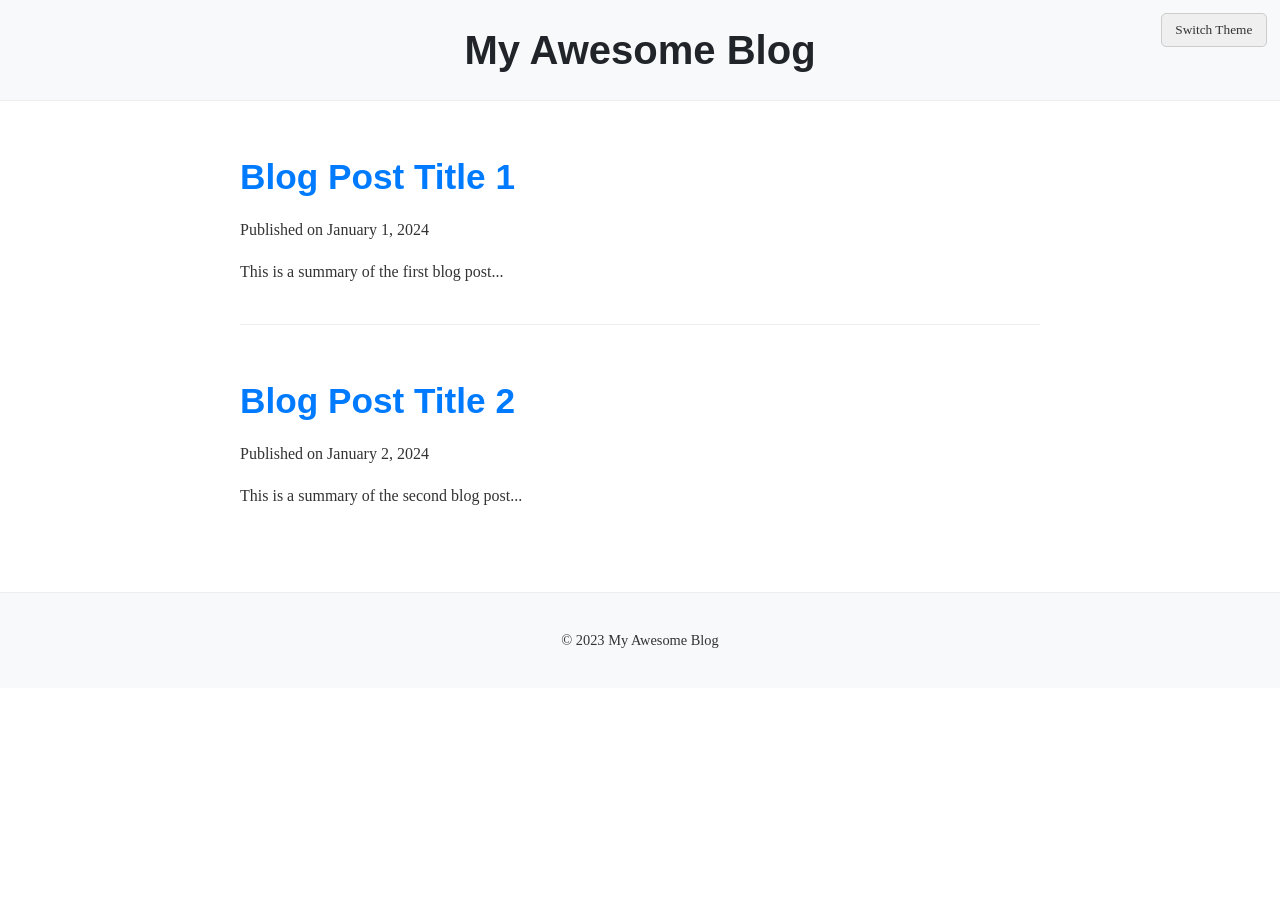
==== blog_index.html @ 434ca0e1 "Jules was unable to complete the task in time. Please review the work done so far and provide feedba" ====
<!DOCTYPE html>
<html lang="en">
<head>
    <meta charset="UTF-8">
    <meta name="viewport" content="width=device-width, initial-scale=1.0">
    <title>My Awesome Blog</title>
    <link rel="stylesheet" href="css/blog_style.css">
</head>
<body class="blog-index">
    <header>
        <h1>My Awesome Blog</h1>
        <button id="theme-switcher">Switch Theme</button>
    </header>
    <main>
        <article>
            <h2><a href="blog_article.html">Blog Post Title 1</a></h2>
            <p class="date">Published on January 1, 2024</p>
            <p>This is a summary of the first blog post...</p>
        </article>
        <article>
            <h2><a href="blog_article.html">Blog Post Title 2</a></h2>
            <p class="date">Published on January 2, 2024</p>
            <p>This is a summary of the second blog post...</p>
        </article>
    </main>
    <footer>
        <p>&copy; 2023 My Awesome Blog</p>
    </footer>
    <script src="js/theme_switcher.js"></script>
</body>
</html>
---- css/blog_style.css ----
:root {
    /* Light Theme Variables */
    --bg-color: #ffffff;
    --text-color: #333333;
    --link-color: #007bff;
    --link-hover-color: #0056b3;
    --header-bg: #f8f9fa;
    --footer-bg: #f8f9fa;
    --heading-color: #212529;
    --border-color: #eeeeee;
    --blockquote-bg: #f9f9f9;
    --blockquote-border: #ccc;
    --code-bg: #f0f0f0;
    --button-bg: #efefef;
    --button-text: #333333;
    --button-border: #cccccc;

    /* Font Variables */
    --font-body: 'Georgia', 'Times New Roman', Times, serif;
    --font-heading: 'Helvetica Neue', Arial, sans-serif; /* A cleaner sans-serif for headings */
    /* Alternative heading font: --font-heading: 'Playfair Display', serif; */

    --content-max-width: 800px; /* For readability of long articles */
}

body {
    font-family: var(--font-body);
    margin: 0;
    padding: 0;
    background-color: var(--bg-color);
    color: var(--text-color);
    line-height: 1.6;
    transition: background-color 0.3s, color 0.3s;
}

body.dark-theme {
    /* Dark Theme Variable Overrides */
    --bg-color: #22272e; /* Darker blue-grey */
    --text-color: #c9d1d9; /* Lighter grey */
    --link-color: #58a6ff;
    --link-hover-color: #2f81f7;
    --header-bg: #1c2128;
    --footer-bg: #1c2128;
    --heading-color: #c9d1d9;
    --border-color: #373e47;
    --blockquote-bg: #2d333b;
    --blockquote-border: #444c56;
    --code-bg: #373e47;
    --button-bg: #373e47;
    --button-text: #c9d1d9;
    --button-border: #555c66;
}

header, footer {
    background-color: var(--header-bg);
    padding: 1.5em 1em;
    text-align: center;
    border-bottom: 1px solid var(--border-color);
}

footer {
    border-top: 1px solid var(--border-color);
    border-bottom: none;
    margin-top: 3em;
    font-size: 0.9em;
}

header h1 {
    font-family: var(--font-heading);
    font-size: 2.5em; /* Increased size */
    margin: 0;
    color: var(--heading-color);
}

header h1 a {
    text-decoration: none;
    color: inherit;
}

main {
    display: block; /* Ensure main is block for margin auto to work */
    max-width: var(--content-max-width);
    margin: 2em auto; /* Centering content */
    padding: 0 1em; /* Padding for smaller screens */
}

article { /* Styling for article previews on index and full article container */
    margin-bottom: 2.5em;
    padding-bottom: 1.5em;
}

/* On index page, add border to article snippets */
.blog-index main > article {
     border-bottom: 1px solid var(--border-color);
}

.blog-index main > article:last-child {
    border-bottom: none;
}

h1, h2, h3, h4, h5, h6 {
    font-family: var(--font-heading);
    color: var(--heading-color);
    margin-top: 1.5em;
    margin-bottom: 0.5em;
    line-height: 1.3;
}

h1 { font-size: 2.8em; } /* For article titles primarily */
h2 { font-size: 2.2em; } /* For index page article titles & major sections */
h3 { font-size: 1.8em; }
h4 { font-size: 1.4em; }

p {
    margin-bottom: 1em;
}

a {
    color: var(--link-color);
    text-decoration: none;
}

a:hover {
    color: var(--link-hover-color);
    text-decoration: underline;
}

img {
    max-width: 100%;
    height: auto;
    display: block; /* To remove bottom space */
    margin: 1em 0; /* Default margin for images */
}

#theme-switcher {
    position: absolute;
    top: 1em;
    right: 1em;
    padding: 0.6em 1em;
    cursor: pointer;
    border: 1px solid var(--button-border);
    background-color: var(--button-bg);
    color: var(--button-text);
    border-radius: 5px;
    font-family: var(--font-body);
}

/* Add a class to body of index page to differentiate if needed */
/* For example: <body class="blog-index"> */

/* Ensure article content within blog_article.html also respects max-width */
.blog-article main article {
    max-width: var(--content-max-width);
    margin: 0 auto; /* Center the article content if not already by main */
}

/* Specific styling for elements within an article - will be expanded in next step */
.blog-article .date {
    color: #777; /* Keep date subtle, might need dark theme var */
    font-size: 0.9em;
    margin-bottom: 1.5em;
}

body.dark-theme .blog-article .date {
    color: #888;
}

/* --- Content Styling --- */

/* Blockquotes */
blockquote {
    background-color: var(--blockquote-bg);
    border-left: 5px solid var(--blockquote-border);
    margin: 1.5em 0; /* Adjusted margin, no horizontal margin for full width effect if desired */
    padding: 1em 1.5em;
    font-style: italic;
    color: var(--text-color); /* Ensure text color contrasts with blockquote bg */
}

blockquote p {
    margin-bottom: 0.5em;
}

blockquote footer {
    font-style: normal;
    font-size: 0.9em;
    color: var(--text-color); /* Ensure this also has good contrast */
    text-align: right;
    background-color: transparent; /* Override default footer styles */
    padding: 0.5em 0 0 0;
    border: none; /* Override default footer styles */
    margin-top: 0.5em;
}

body.dark-theme blockquote {
    /* color: var(--text-color); Ensure this is handled by general var */
}

body.dark-theme blockquote footer {
    /* color: var(--text-color); */
}


/* Figures and Captions for Images */
figure {
    margin: 1.5em 0; /* Allow figures to take full width or be centered by main */
    padding: 0;
}

figure img {
    margin-bottom: 0.5em; /* Space between image and caption */
}

figcaption {
    font-size: 0.9em;
    color: #555555; /* Slightly lighter than main text for subtlety */
    text-align: center;
    font-style: italic;
    line-height: 1.4;
    padding: 0.3em 0;
}

body.dark-theme figcaption {
    color: #aaaaaa;
}

/* Code Blocks */
pre {
    background-color: var(--code-bg);
    padding: 1em;
    overflow-x: auto;
    border-radius: 4px;
    font-family: 'Menlo', 'Monaco', 'Consolas', 'Courier New', monospace;
    font-size: 0.9em;
    line-height: 1.5;
    margin: 1.5em 0;
    white-space: pre; /* Ensure preformatting is respected */
}

pre code {
    font-family: inherit; /* Inherit font stack from pre */
    background-color: transparent; /* Code inside pre shouldn't have its own bg */
    padding: 0;
    border-radius: 0;
    font-size: inherit; /* Inherit font size from pre */
}

/* Refined Publication Date styling (if needed, review from Step 4) */
.blog-article .date {
    display: block; /* Ensure it takes its own line */
    color: #6c757d; /* Bootstrap-like subtle color */
    font-size: 0.9em;
    margin-bottom: 2em; /* More space after date before content */
    font-style: italic;
}

body.dark-theme .blog-article .date {
    color: #8892b0; /* A suitable subtle color for dark theme */
}

/* Horizontal Rule */
hr {
    border: 0;
    height: 1px;
    background-color: var(--border-color);
    margin: 3em 0; /* Generous spacing */
}

/* Improve list styling */
ul, ol {
    margin-bottom: 1em;
    padding-left: 1.5em; /* Standard indentation */
}

li {
    margin-bottom: 0.5em;
}
EOF
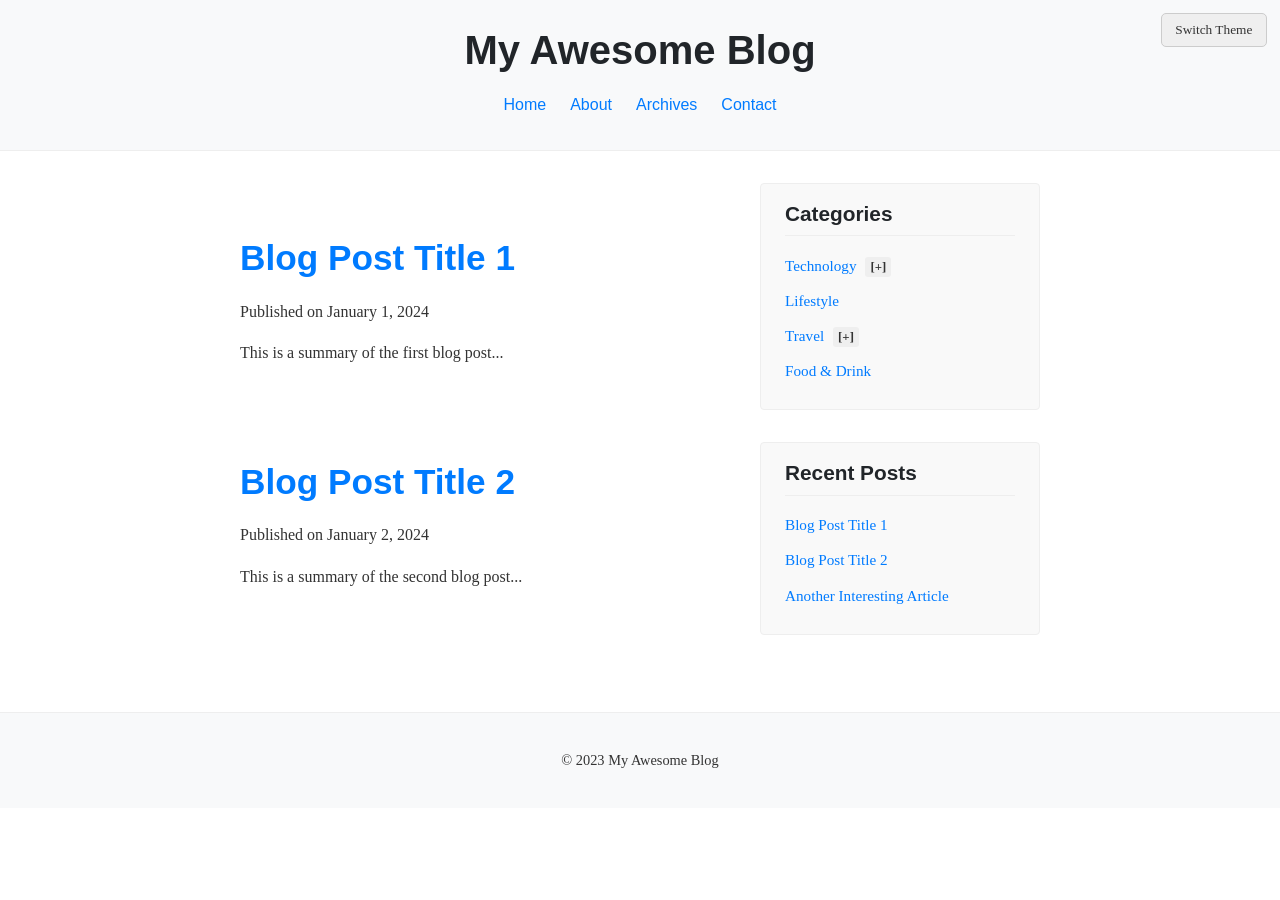
==== commit c8483590: "feat: Create HTML/CSS blog template with navigation and sidebar I've implemented a responsive HTML a" ====
--- a/blog_index.html
+++ b/blog_index.html
@@ -9,19 +9,51 @@
 <body class="blog-index">
     <header>
         <h1>My Awesome Blog</h1>
+        <nav class="primary-navigation"><ul><li><a href="blog_index.html">Home</a></li><li><a href="#">About</a></li><li><a href="#">Archives</a></li><li><a href="#">Contact</a></li></ul></nav>
         <button id="theme-switcher">Switch Theme</button>
     </header>
     <main>
-        <article>
-            <h2><a href="blog_article.html">Blog Post Title 1</a></h2>
-            <p class="date">Published on January 1, 2024</p>
-            <p>This is a summary of the first blog post...</p>
-        </article>
-        <article>
-            <h2><a href="blog_article.html">Blog Post Title 2</a></h2>
-            <p class="date">Published on January 2, 2024</p>
-            <p>This is a summary of the second blog post...</p>
-        </article>
+        <div class="main-content-area">
+            <article>
+                <h2><a href="blog_article.html">Blog Post Title 1</a></h2>
+                <p class="date">Published on January 1, 2024</p>
+                <p>This is a summary of the first blog post...</p>
+            </article>
+            <article>
+                <h2><a href="blog_article.html">Blog Post Title 2</a></h2>
+                <p class="date">Published on January 2, 2024</p>
+                <p>This is a summary of the second blog post...</p>
+            </article>
+        </div>
+        <aside class="sidebar">
+            <div class="widget categories-widget">
+                <h4>Categories</h4>
+                <ul>
+                    <li class="has-children"><a href="#" class="category-parent-link">Technology</a> <span class="category-toggle">[+]</span>
+                        <ul>
+                            <li><a href="#">Web Development</a></li>
+                            <li><a href="#">Software Engineering</a></li>
+                        </ul>
+                    </li>
+                    <li><a href="#">Lifestyle</a></li>
+                    <li class="has-children"><a href="#" class="category-parent-link">Travel</a> <span class="category-toggle">[+]</span>
+                        <ul>
+                            <li><a href="#">Europe</a></li>
+                            <li><a href="#">Asia</a></li>
+                        </ul>
+                    </li>
+                    <li><a href="#">Food & Drink</a></li>
+                </ul>
+            </div>
+            <div class="widget recent-posts-widget">
+                <h4>Recent Posts</h4>
+                <ul>
+                    <li><a href="blog_article.html">Blog Post Title 1</a></li>
+                    <li><a href="blog_article.html">Blog Post Title 2</a></li>
+                    <li><a href="#">Another Interesting Article</a></li>
+                </ul>
+            </div>
+        </aside>
     </main>
     <footer>
         <p>&copy; 2023 My Awesome Blog</p>
--- a/css/blog_style.css
+++ b/css/blog_style.css
@@ -77,11 +77,141 @@
     color: inherit;
 }
 
+/* --- Sidebar and Two-Column Layout Styling --- */
 main {
-    display: block; /* Ensure main is block for margin auto to work */
-    max-width: var(--content-max-width);
+    display: flex; /* Use flexbox for main content and sidebar */
+    flex-wrap: wrap; /* Allow sidebar to wrap on smaller screens */
+    gap: 2em; /* Space between main content and sidebar */
+    max-width: var(--content-max-width); /* Keep overall width constraint */
     margin: 2em auto; /* Centering content */
     padding: 0 1em; /* Padding for smaller screens */
+}
+
+.main-content-area {
+    flex: 3; /* Takes up 3 parts of the space */
+    min-width: 0; /* Prevent flexbox overflow issues */
+}
+
+.sidebar {
+    flex: 1; /* Takes up 1 part of the space */
+    min-width: 280px; /* Minimum width for the sidebar before it wraps or shrinks too much */
+    /* Consider adding a border or subtle background if needed */
+    /* border-left: 1px solid var(--border-color); */
+    /* padding-left: 1.5em; */
+}
+
+/* Sidebar Widgets */
+.widget {
+    background-color: var(--blockquote-bg); /* Re-use for a subtle background */
+    padding: 1em 1.5em;
+    margin-bottom: 2em;
+    border-radius: 4px;
+    border: 1px solid var(--border-color);
+}
+
+.widget h4 { /* Widget titles */
+    font-family: var(--font-heading);
+    font-size: 1.3em;
+    color: var(--heading-color);
+    margin-top: 0;
+    margin-bottom: 0.8em;
+    padding-bottom: 0.4em;
+    border-bottom: 1px solid var(--border-color);
+}
+
+/* Category Tree / Widget List Styling */
+.widget ul {
+    list-style: none;
+    padding-left: 0; /* Remove default padding */
+    margin-bottom: 0;
+}
+
+.widget li {
+    margin-bottom: 0.6em;
+}
+
+.widget a {
+    text-decoration: none;
+    color: var(--link-color);
+    font-size: 0.95em;
+    transition: color 0.2s ease-in-out;
+}
+
+.widget a:hover,
+.widget a:focus {
+    color: var(--link-hover-color);
+    text-decoration: underline;
+}
+
+/* Nested lists in widgets (for categories) */
+.widget ul ul {
+    padding-left: 1.2em; /* Indentation for sub-categories */
+    margin-top: 0.6em;
+    /* Add a visual cue for nesting if desired, e.g., border-left */
+}
+
+.widget ul ul li:last-child {
+    margin-bottom: 0; /* No margin for last sub-item before next top-level item */
+}
+
+
+/* Responsive adjustments for sidebar layout */
+@media (max-width: 992px) { /* Tablet and below */
+    .main-content-area {
+        /* On tablets, content area could take more relative space or stack */
+        flex-basis: 65%;
+    }
+    .sidebar {
+        flex-basis: 30%;
+    }
+}
+
+/* Category Tree Interactivity */
+.categories-widget li.has-children > ul {
+    display: none; /* Initially hide sub-categories */
+    padding-left: 1.5em; /* Keep consistent indentation */
+    margin-top: 0.5em;
+}
+
+.categories-widget li.has-children.expanded > ul {
+    display: block; /* Show when expanded */
+}
+
+.category-toggle {
+    cursor: pointer;
+    font-weight: bold;
+    margin-left: 5px;
+    padding: 0 5px;
+    border-radius: 3px;
+    background-color: var(--button-bg);
+    color: var(--button-text);
+    font-size: 0.8em;
+    display: inline-block;
+    user-select: none; /* Prevent text selection */
+}
+
+.categories-widget li.has-children > a.category-parent-link {
+    /* Optional: if you want the link itself to also toggle, style accordingly */
+    /* For now, only the span toggles */
+}
+
+@media (max-width: 768px) { /* Mobile */
+    main {
+        flex-direction: column; /* Stack main content and sidebar */
+        gap: 0; /* Remove gap when stacked, rely on widget margins */
+    }
+
+    .main-content-area,
+    .sidebar {
+        flex-basis: 100%; /* Both take full width */
+        min-width: 100%;
+    }
+
+    .sidebar {
+        margin-top: 2em; /* Add space when sidebar is stacked below content */
+        /* border-left: none; */ /* Remove side border if it was added */
+        /* padding-left: 0; */
+    }
 }
 
 article { /* Styling for article previews on index and full article container */
@@ -275,4 +405,76 @@
 li {
     margin-bottom: 0.5em;
 }
-EOF
+
+/* --- Primary Navigation Styling --- */
+.primary-navigation {
+    margin-top: 1em; /* Space below the main title */
+    margin-bottom: 0.5em; /* Space above the theme switcher if it's pushed down */
+    text-align: center; /* Center the nav links */
+}
+
+.primary-navigation ul {
+    list-style: none;
+    padding: 0;
+    margin: 0;
+    display: inline-block; /* Allows centering of the ul itself if needed */
+}
+
+.primary-navigation li {
+    display: inline-block; /* Arrange links horizontally */
+    margin: 0 0.75em; /* Space between links */
+}
+
+.primary-navigation a {
+    text-decoration: none;
+    color: var(--link-color);
+    font-family: var(--font-heading); /* Use heading font for nav links for consistency */
+    font-size: 1em; /* Adjust as needed */
+    padding: 0.3em 0; /* Slight padding for better click area */
+    border-bottom: 2px solid transparent; /* For hover effect */
+    transition: border-bottom-color 0.2s ease-in-out, color 0.2s ease-in-out;
+}
+
+.primary-navigation a:hover,
+.primary-navigation a:focus {
+    color: var(--link-hover-color);
+    border-bottom-color: var(--link-hover-color);
+}
+
+/* Adjust theme switcher position slightly if needed due to nav */
+/* The theme switcher is absolutely positioned, so it might be okay,
+   but let's ensure header has position: relative for robust placement. */
+header {
+    position: relative; /* Ensures absolute positioning of children is relative to header */
+}
+
+/* Responsive considerations for primary navigation */
+@media (max-width: 768px) {
+    .primary-navigation li {
+        margin: 0 0.5em; /* Reduce spacing on smaller screens */
+    }
+    .primary-navigation a {
+        font-size: 0.95em;
+    }
+}
+
+@media (max-width: 480px) {
+    .primary-navigation ul {
+        display: flex; /* Allow wrapping */
+        flex-wrap: wrap;
+        justify-content: center;
+    }
+    .primary-navigation li {
+        margin: 0.3em 0.5em; /* Adjust for wrapped items */
+    }
+    header h1 {
+        font-size: 2em; /* Slightly reduce title size if nav takes space */
+    }
+    #theme-switcher {
+        /* Example: move button if header becomes too crowded.
+           For now, assuming it's fine due to nav text centering.
+           If nav pushes it, it might need to be static or part of flow.
+           Let's test current absolute positioning first. */
+        /* position: static; margin-top: 0.5em; */
+    }
+}
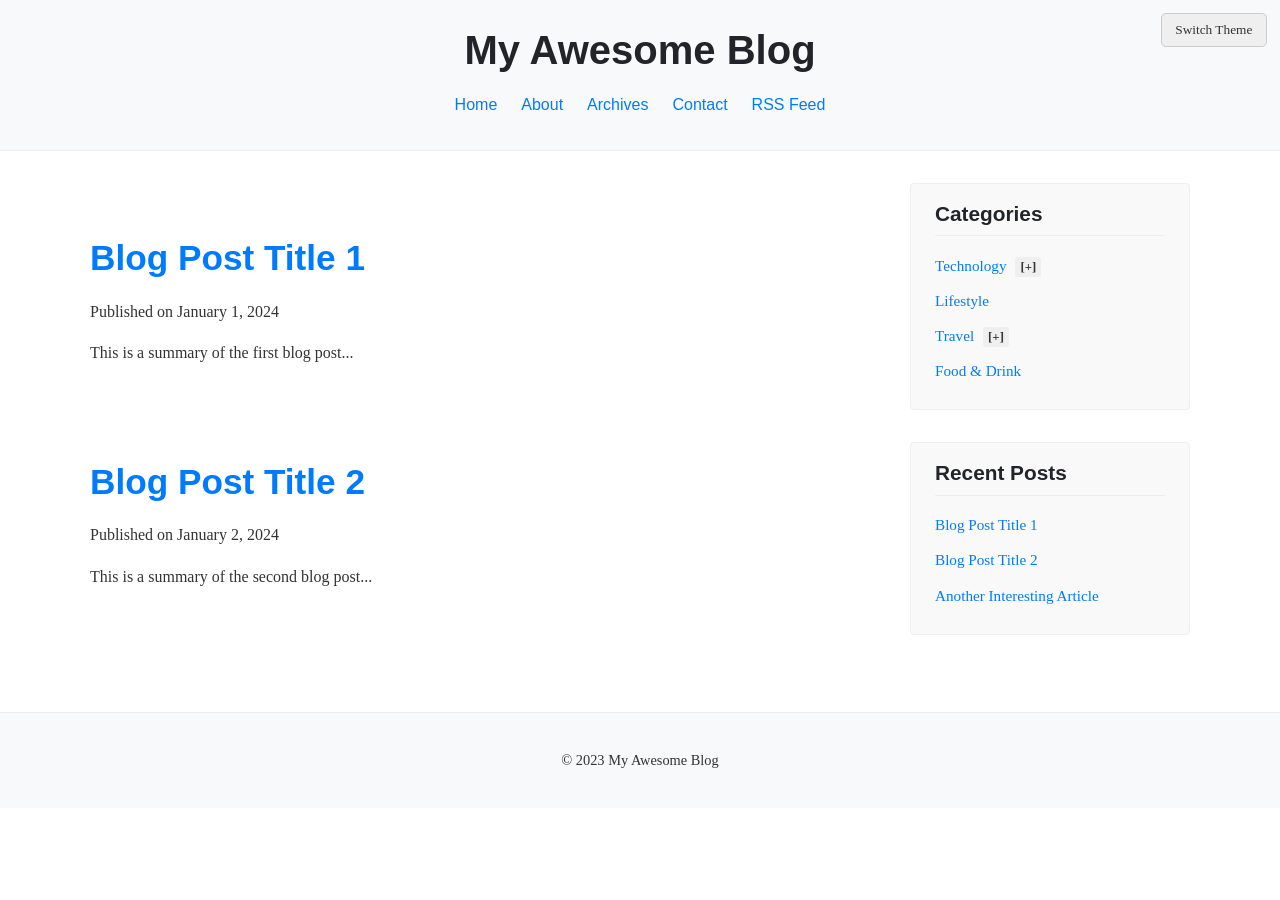
==== commit 4bcc65bb: "feat: Add YouTube embed, RSS link, and breadcrumbs This commit introduces several enhancements to th" ====
--- a/blog_index.html
+++ b/blog_index.html
@@ -9,7 +9,7 @@
 <body class="blog-index">
     <header>
         <h1>My Awesome Blog</h1>
-        <nav class="primary-navigation"><ul><li><a href="blog_index.html">Home</a></li><li><a href="#">About</a></li><li><a href="#">Archives</a></li><li><a href="#">Contact</a></li></ul></nav>
+        <nav class="primary-navigation"><ul><li><a href="blog_index.html">Home</a></li><li><a href="#">About</a></li><li><a href="#">Archives</a></li><li><a href="#">Contact</a></li><li><a href="#rss">RSS Feed</a></li></ul></nav>
         <button id="theme-switcher">Switch Theme</button>
     </header>
     <main>
--- a/css/blog_style.css
+++ b/css/blog_style.css
@@ -20,7 +20,7 @@
     --font-heading: 'Helvetica Neue', Arial, sans-serif; /* A cleaner sans-serif for headings */
     /* Alternative heading font: --font-heading: 'Playfair Display', serif; */
 
-    --content-max-width: 800px; /* For readability of long articles */
+    --content-max-width: 1100px; /* For readability of long articles */
 }
 
 body {
@@ -166,6 +166,84 @@
     }
 }
 
+/* --- Breadcrumb Navigation Styling --- */
+.breadcrumb-nav {
+    margin-bottom: 1.5em; /* Space below breadcrumbs, above article title */
+    font-size: 0.9em;
+    padding: 0.5em 0;
+    /* border-bottom: 1px solid var(--border-color); Optional: if a separator line is desired */
+}
+
+.breadcrumb-nav ol {
+    list-style: none;
+    padding: 0;
+    margin: 0;
+    display: flex; /* Arrange items inline and allow wrapping */
+    flex-wrap: wrap; /* Allow breadcrumbs to wrap on small screens */
+    align-items: center;
+}
+
+.breadcrumb-nav li {
+    display: inline-block; /* Fallback if flex not supported, though flex is on ol */
+    /* margin-right: 0.5em; Spacing handled by separator's margin */
+}
+
+.breadcrumb-nav li a {
+    color: var(--link-color);
+    text-decoration: none;
+}
+
+.breadcrumb-nav li a:hover,
+.breadcrumb-nav li a:focus {
+    color: var(--link-hover-color);
+    text-decoration: underline;
+}
+
+/* Separator styling */
+.breadcrumb-nav li + li::before { /* Selects all LIs that are preceded by another LI */
+    content: ">"; /* Or use "F" for a slash, or other preferred separator */
+    color: var(--text-color); /* Use text-color or a more subtle color */
+    opacity: 0.7;
+    margin: 0 0.6em; /* Space around the separator */
+    display: inline-block;
+}
+
+/* Current page styling */
+.breadcrumb-nav li.active {
+    color: var(--text-color); /* Current page is not a link, use main text color */
+    font-weight: normal; /* Or bold if preferred */
+    opacity: 0.85; /* Slightly subdued if desired */
+}
+
+/* Dark theme considerations for separator and active item if needed */
+body.dark-theme .breadcrumb-nav li + li::before {
+    color: var(--text-color); /* Ensure this inherits correctly */
+}
+
+body.dark-theme .breadcrumb-nav li.active {
+    color: var(--text-color); /* Ensure this inherits correctly */
+}
+
+/* Responsive YouTube Video Embed */
+.video-responsive-wrapper {
+    position: relative;
+    overflow: hidden;
+    width: 100%;
+    padding-top: 56.25%; /* 16:9 Aspect Ratio (height/width * 100) */
+    margin: 1.5em 0; /* Similar to figure/image margins */
+}
+
+.video-responsive-wrapper iframe {
+    position: absolute;
+    top: 0;
+    left: 0;
+    bottom: 0;
+    right: 0;
+    width: 100%;
+    height: 100%;
+    border: none; /* Remove default iframe border */
+}
+
 /* Category Tree Interactivity */
 .categories-widget li.has-children > ul {
     display: none; /* Initially hide sub-categories */
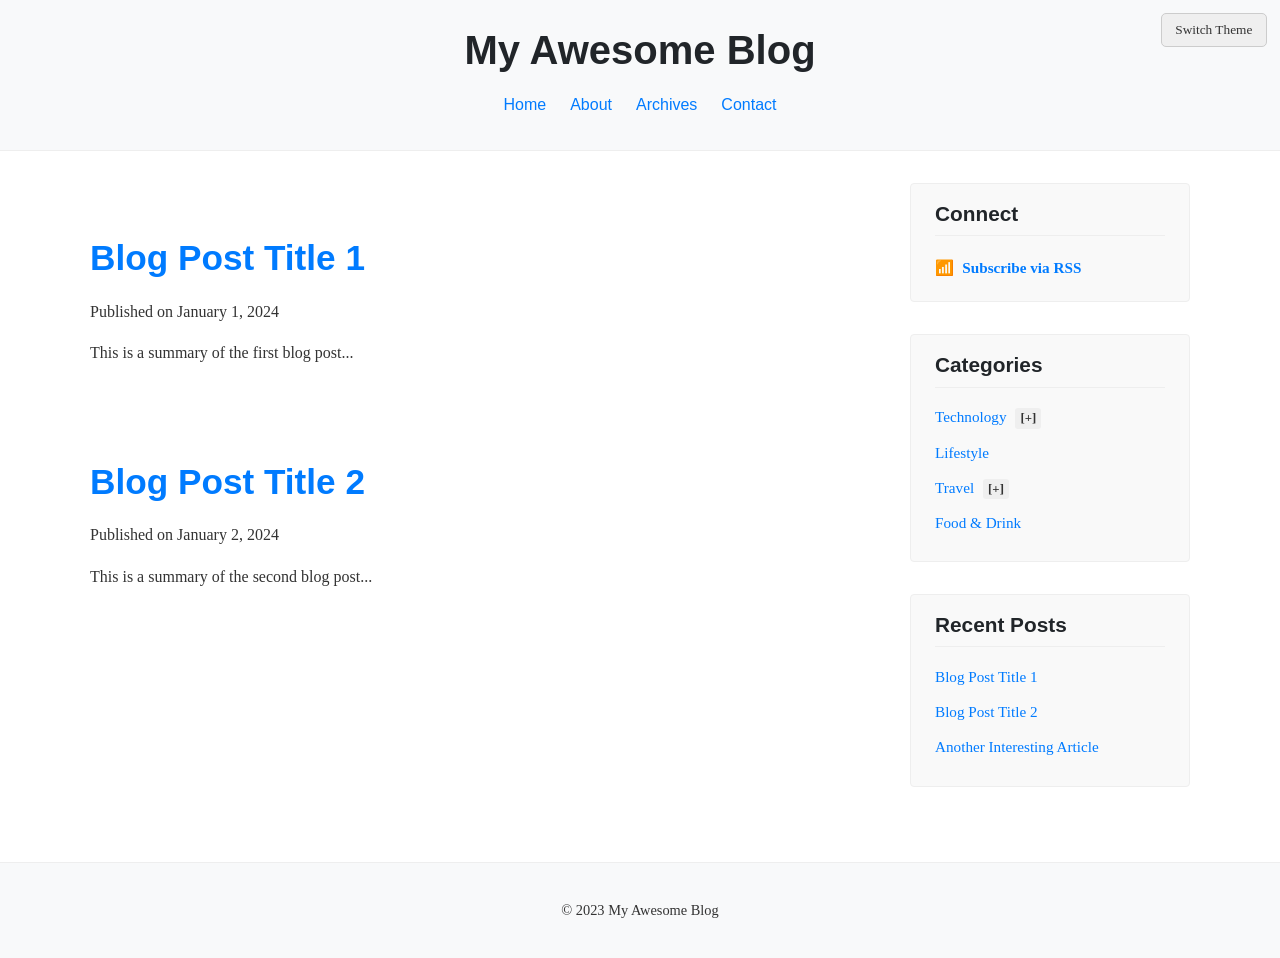
==== commit c4773c4b: "feat: Implement on-page SEO enhancements This commit adds several on-page SEO improvements to the bl" ====
--- a/blog_index.html
+++ b/blog_index.html
@@ -3,13 +3,20 @@
 <head>
     <meta charset="UTF-8">
     <meta name="viewport" content="width=device-width, initial-scale=1.0">
-    <title>My Awesome Blog</title>
+    <title>My Awesome Blog - Tech Insights, Lifestyle Tips, and Photography Adventures</title>
+    <meta name="description" content="Explore insightful articles on technology, lifestyle tips, travel adventures, and photography. My Awesome Blog brings you fresh perspectives and engaging stories.">
+    <meta property="og:title" content="My Awesome Blog - Tech Insights, Lifestyle Tips, and Photography Adventures" />
+    <meta property="og:description" content="Explore insightful articles on technology, lifestyle tips, travel adventures, and photography. My Awesome Blog brings you fresh perspectives and engaging stories." />
+    <meta property="og:type" content="website" />
+    <meta property="og:url" content="https://example.com/blog_index.html" />
+    <meta property="og:image" content="https://example.com/images/blog_logo_og.png" />
+    <meta property="og:site_name" content="My Awesome Blog" />
     <link rel="stylesheet" href="css/blog_style.css">
 </head>
 <body class="blog-index">
     <header>
         <h1>My Awesome Blog</h1>
-        <nav class="primary-navigation"><ul><li><a href="blog_index.html">Home</a></li><li><a href="#">About</a></li><li><a href="#">Archives</a></li><li><a href="#">Contact</a></li><li><a href="#rss">RSS Feed</a></li></ul></nav>
+        <nav class="primary-navigation"><ul><li><a href="blog_index.html">Home</a></li><li><a href="#">About</a></li><li><a href="#">Archives</a></li><li><a href="#">Contact</a></li></ul></nav>
         <button id="theme-switcher">Switch Theme</button>
     </header>
     <main>
@@ -26,6 +33,10 @@
             </article>
         </div>
         <aside class="sidebar">
+            <div class="widget connect-widget">
+                <h4>Connect</h4>
+                <p><a href="#rss-sidebar" class="rss-sidebar-link">Subscribe via RSS</a></p>
+            </div>
             <div class="widget categories-widget">
                 <h4>Categories</h4>
                 <ul>
--- a/css/blog_style.css
+++ b/css/blog_style.css
@@ -166,6 +166,54 @@
     }
 }
 
+/* --- Sidebar RSS Link Styling --- */
+.connect-widget .rss-sidebar-link {
+    display: inline-block; /* Allows padding and other block-like properties */
+    text-decoration: none;
+    color: var(--link-color);
+    font-weight: bold;
+    padding: 0.3em 0; /* Add some padding if it were to have a background/border */
+    transition: color 0.2s ease-in-out;
+}
+
+.connect-widget .rss-sidebar-link:hover,
+.connect-widget .rss-sidebar-link:focus {
+    color: var(--link-hover-color);
+    text-decoration: underline;
+}
+
+/* Attempt to add a Unicode character as an icon.
+   U+1F4F6 (ANTENNA BARS) is a possibility, or just text "RSS: ".
+   FontAwesome's RSS icon is U+F29E, but that requires FontAwesome.
+   Let's try with a simple text prefix or a more generic symbol for now,
+   as specific RSS Unicode symbols can be problematic with font support.
+   A common approach is to use a background image (SVG icon) for this,
+   but that's outside the scope of "CSS-only icon" unless it's a data URI.
+
+   For simplicity, let's ensure good text styling and optionally add a simple prefix.
+   A unicode character that is sometimes used for "feed" like things is  (U+F270)
+   but it's in a Private Use Area, relying on font support (like FontAwesome having mapped it there).
+   Let's use a safer, more descriptive approach if a good unicode char isn't found.
+   Using a simple text prefix or a unicode character that implies "signal" or "broadcast".
+*/
+
+.connect-widget .rss-sidebar-link::before {
+    content: "📶 "; /* ANTENNA BARS (U+1F4F6) - a generic signal icon */
+    /* Alternatively, content: "[RSS] "; */
+    /* Or, if a specific visual icon font was used, content: '\f09e'; font-family: 'FontAwesome'; */
+    margin-right: 0.3em;
+    font-weight: normal; /* Icon might not need to be bold */
+}
+
+/* Ensure the widget title and paragraph containing the link have good spacing */
+.connect-widget h4 {
+    margin-bottom: 0.5em; /* Default widget h4 has 0.8em, this is fine */
+}
+
+.connect-widget p {
+    margin-bottom: 0; /* Remove bottom margin if this is the only item in p */
+}
+
 /* --- Breadcrumb Navigation Styling --- */
 .breadcrumb-nav {
     margin-bottom: 1.5em; /* Space below breadcrumbs, above article title */
